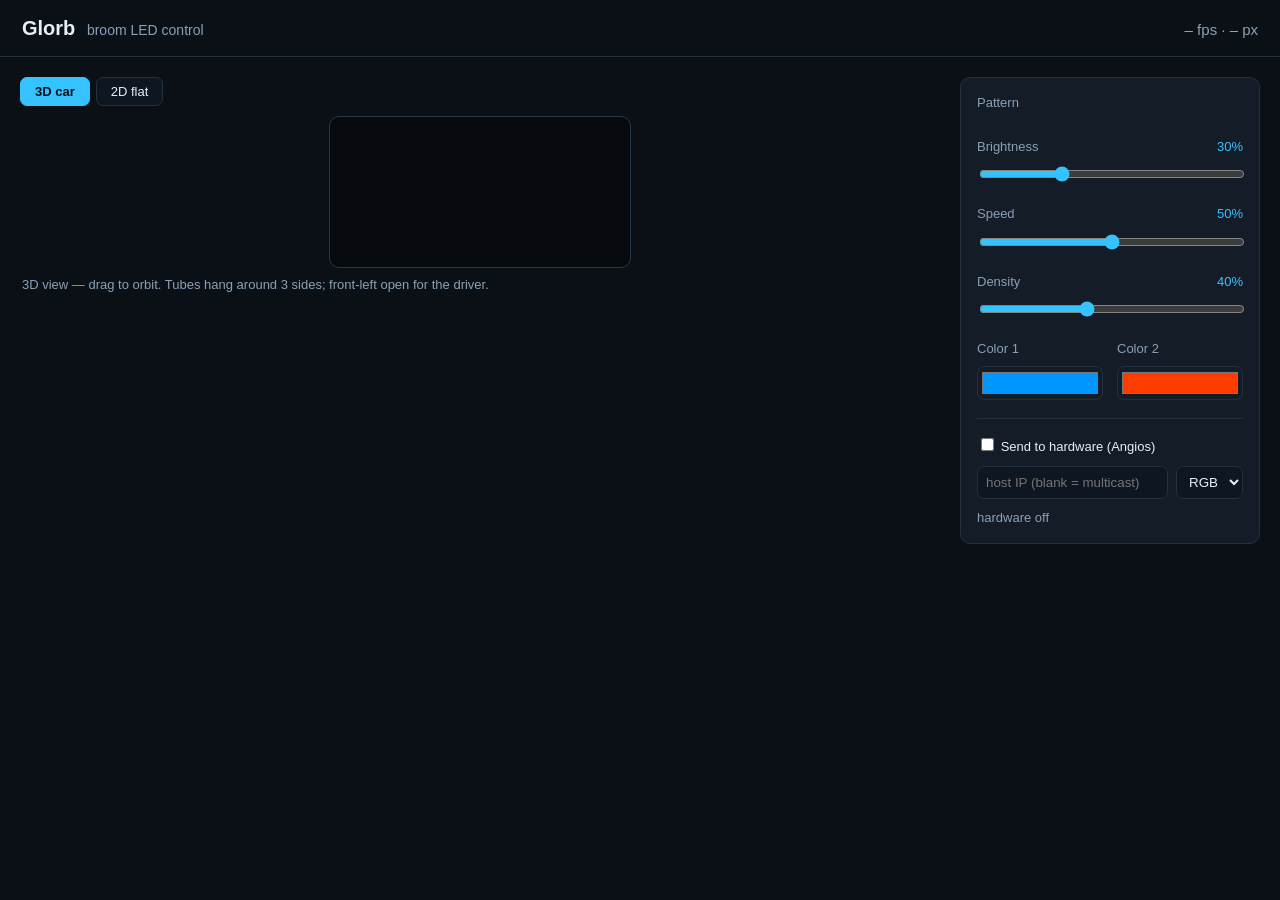
==== lights/glorbleds/webui/static/index.html @ eeea55d0 "3d viewer" ====
<!DOCTYPE html>
<html lang="en">
<head>
<meta charset="utf-8">
<meta name="viewport" content="width=device-width, initial-scale=1">
<title>Glorb — LED control</title>
<link rel="stylesheet" href="style.css">
</head>
<body>
<header>
  <h1>Glorb <span>broom LED control</span></h1>
  <div class="stat"><span id="fps">–</span> fps · <span id="pxcount">–</span> px</div>
</header>

<main>
  <section class="viz">
    <div class="viewtabs">
      <button id="view3d" class="active">3D car</button>
      <button id="view2d">2D flat</button>
    </div>
    <canvas id="car"></canvas>
    <p class="hint" id="hint">3D view — drag to orbit. Tubes hang around 3 sides; front-left open for the driver.</p>
  </section>

  <aside class="controls">
    <div class="group">
      <label>Pattern</label>
      <div id="patterns" class="patterns"></div>
    </div>

    <div class="group">
      <label>Brightness <output id="brightnessOut">30%</output></label>
      <input type="range" id="brightness" min="0" max="100" value="30">
    </div>
    <div class="group">
      <label>Speed <output id="speedOut">50%</output></label>
      <input type="range" id="speed" min="0" max="100" value="50">
    </div>
    <div class="group">
      <label>Density <output id="densityOut">40%</output></label>
      <input type="range" id="density" min="0" max="100" value="40">
    </div>

    <div class="group colors">
      <div><label>Color 1</label><input type="color" id="color1" value="#0096ff"></div>
      <div><label>Color 2</label><input type="color" id="color2" value="#ff3c00"></div>
    </div>

    <div class="group hw">
      <label class="row">
        <input type="checkbox" id="hwEnabled">
        <span>Send to hardware (Angios)</span>
      </label>
      <div class="hwfields">
        <input type="text" id="hwHost" placeholder="host IP (blank = multicast)">
        <select id="hwOrder">
          <option>RGB</option><option>GRB</option><option>RBG</option>
          <option>GBR</option><option>BRG</option><option>BGR</option>
        </select>
      </div>
      <div id="hwStatus" class="hwstatus">hardware off</div>
    </div>
  </aside>
</main>

<script src="app.js"></script>
</body>
</html>
---- lights/glorbleds/webui/static/style.css ----
:root {
  --bg: #0b1017; --panel: #141c28; --line: #22303f;
  --text: #e6eef7; --muted: #8aa0b6; --accent: #34c3ff;
}
* { box-sizing: border-box; }
body {
  margin: 0; background: var(--bg); color: var(--text);
  font: 15px/1.4 -apple-system, Segoe UI, Roboto, sans-serif;
}
header {
  display: flex; align-items: baseline; justify-content: space-between;
  padding: 14px 22px; border-bottom: 1px solid var(--line);
}
h1 { margin: 0; font-size: 20px; font-weight: 700; }
h1 span { color: var(--muted); font-weight: 400; font-size: 14px; margin-left: 6px; }
.stat { color: var(--muted); font-variant-numeric: tabular-nums; }
.stat span { color: var(--accent); }

main { display: flex; gap: 20px; padding: 20px; align-items: flex-start; }
.viz { flex: 1 1 auto; min-width: 0; display: flex; flex-direction: column; align-items: center; }
.viewtabs { display: flex; gap: 6px; align-self: flex-start; margin-bottom: 10px; }
.viewtabs button {
  padding: 6px 14px; border: 1px solid var(--line); border-radius: 7px;
  background: #0e1622; color: var(--text); cursor: pointer; font-size: 13px;
}
.viewtabs button:hover { border-color: var(--accent); }
.viewtabs button.active { background: var(--accent); color: #041018; border-color: var(--accent); font-weight: 600; }
canvas {
  width: auto; height: auto; max-width: 100%; max-height: 74vh;
  background: #05080c; touch-action: none;
  border: 1px solid var(--line); border-radius: 10px;
  filter: blur(0.4px) brightness(1.12);
}
.hint { color: var(--muted); font-size: 13px; margin: 8px 2px 0; align-self: flex-start; }

.controls {
  flex: 0 0 300px; background: var(--panel);
  border: 1px solid var(--line); border-radius: 10px; padding: 16px;
  display: flex; flex-direction: column; gap: 18px;
}
.group label { display: block; font-size: 13px; color: var(--muted); margin-bottom: 8px; }
.group output { color: var(--accent); float: right; font-variant-numeric: tabular-nums; }
input[type=range] { width: 100%; accent-color: var(--accent); }

.patterns { display: grid; grid-template-columns: 1fr 1fr; gap: 8px; }
.patterns button {
  padding: 9px 6px; border: 1px solid var(--line); border-radius: 7px;
  background: #0e1622; color: var(--text); cursor: pointer;
  font-size: 13px; text-transform: capitalize;
}
.patterns button:hover { border-color: var(--accent); }
.patterns button.active { background: var(--accent); color: #041018; border-color: var(--accent); font-weight: 600; }

.colors { display: flex; gap: 14px; }
.colors > div { flex: 1; }
input[type=color] { width: 100%; height: 34px; border: 1px solid var(--line);
  border-radius: 7px; background: none; cursor: pointer; }

.hw { border-top: 1px solid var(--line); padding-top: 16px; }
.row { display: flex; align-items: center; gap: 8px; color: var(--text) !important; }
.hwfields { display: flex; gap: 8px; margin: 10px 0; }
.hwfields input { flex: 1; min-width: 0; }
.hwfields input, .hwfields select {
  padding: 7px 8px; background: #0e1622; color: var(--text);
  border: 1px solid var(--line); border-radius: 7px;
}
.hwstatus { font-size: 13px; color: var(--muted); }
.hwstatus.on { color: #48d17a; }
.hwstatus.err { color: #ff6b6b; }

@media (max-width: 780px) {
  main { flex-direction: column; }
  .controls { flex-basis: auto; width: 100%; }
}
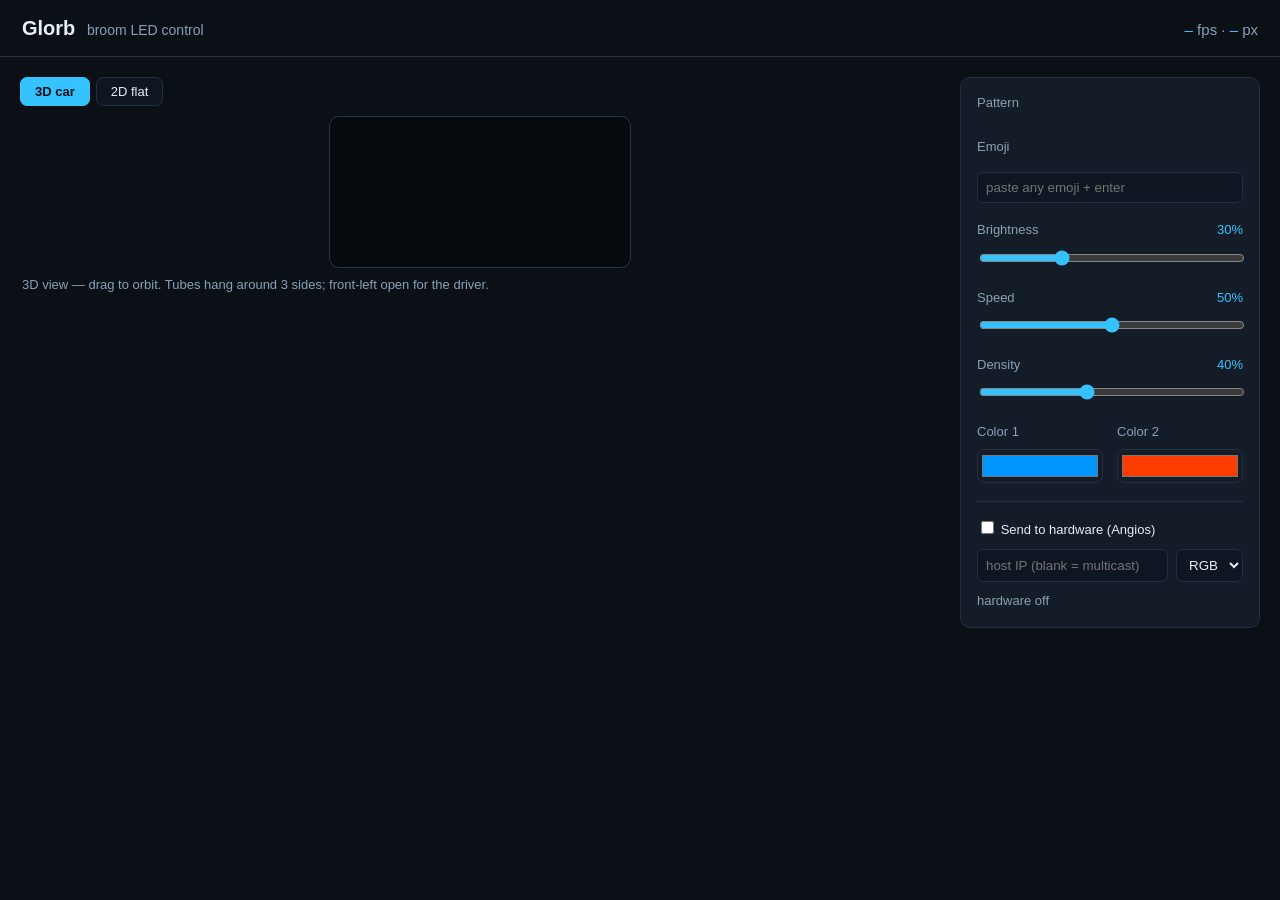
==== commit e554311e: "better patterns" ====
--- a/lights/glorbleds/webui/static/index.html
+++ b/lights/glorbleds/webui/static/index.html
@@ -29,21 +29,27 @@
     </div>
 
     <div class="group">
+      <label>Emoji <span id="emojiCurrent" class="emoji-current"></span></label>
+      <div id="emojis" class="emojis"></div>
+      <input type="text" id="emojiCustom" placeholder="paste any emoji + enter" maxlength="8">
+    </div>
+
+    <div class="group">
       <label>Brightness <output id="brightnessOut">30%</output></label>
       <input type="range" id="brightness" min="0" max="100" value="30">
     </div>
-    <div class="group">
+    <div class="group" id="speedGroup">
       <label>Speed <output id="speedOut">50%</output></label>
       <input type="range" id="speed" min="0" max="100" value="50">
     </div>
-    <div class="group">
+    <div class="group" id="densityGroup">
       <label>Density <output id="densityOut">40%</output></label>
       <input type="range" id="density" min="0" max="100" value="40">
     </div>
 
     <div class="group colors">
-      <div><label>Color 1</label><input type="color" id="color1" value="#0096ff"></div>
-      <div><label>Color 2</label><input type="color" id="color2" value="#ff3c00"></div>
+      <div id="c1Group"><label>Color 1</label><input type="color" id="color1" value="#0096ff"></div>
+      <div id="c2Group"><label>Color 2</label><input type="color" id="color2" value="#ff3c00"></div>
     </div>
 
     <div class="group hw">
--- a/lights/glorbleds/webui/static/style.css
+++ b/lights/glorbleds/webui/static/style.css
@@ -51,6 +51,21 @@
 .patterns button:hover { border-color: var(--accent); }
 .patterns button.active { background: var(--accent); color: #041018; border-color: var(--accent); font-weight: 600; }
 
+.hidden { display: none !important; }
+
+.emojis { display: grid; grid-template-columns: repeat(8, 1fr); gap: 5px; margin-bottom: 8px; }
+.emojis button {
+  padding: 4px 0; border: 1px solid var(--line); border-radius: 7px;
+  background: #0e1622; cursor: pointer; font-size: 18px; line-height: 1.3;
+}
+.emojis button:hover { border-color: var(--accent); }
+.emojis button.active { background: var(--accent); border-color: var(--accent); }
+.emoji-current { color: var(--accent); }
+#emojiCustom {
+  width: 100%; padding: 7px 8px; background: #0e1622; color: var(--text);
+  border: 1px solid var(--line); border-radius: 7px;
+}
+
 .colors { display: flex; gap: 14px; }
 .colors > div { flex: 1; }
 input[type=color] { width: 100%; height: 34px; border: 1px solid var(--line);
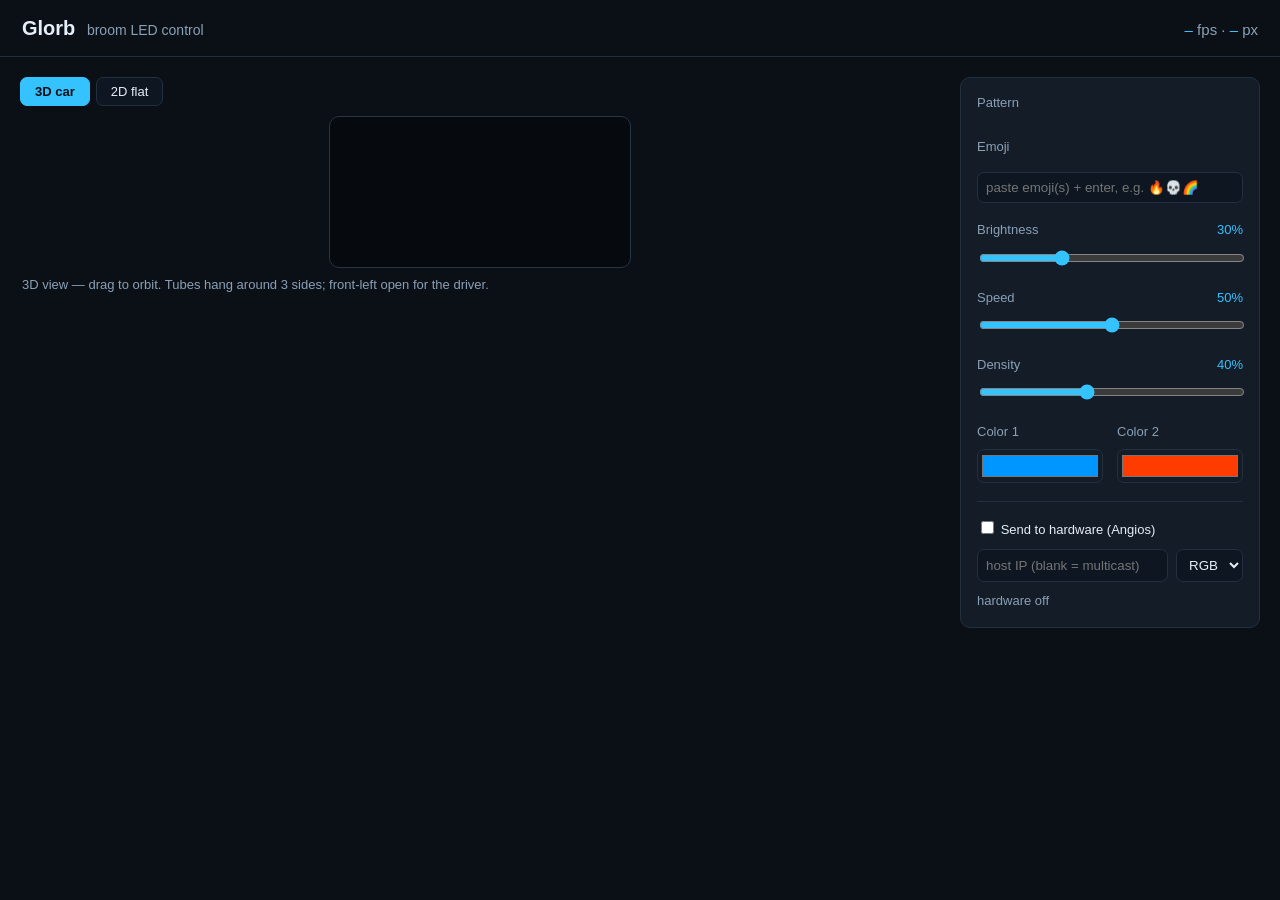
==== commit beb10984: "fixes, diagrams" ====
--- a/lights/glorbleds/webui/static/index.html
+++ b/lights/glorbleds/webui/static/index.html
@@ -31,7 +31,7 @@
     <div class="group">
       <label>Emoji <span id="emojiCurrent" class="emoji-current"></span></label>
       <div id="emojis" class="emojis"></div>
-      <input type="text" id="emojiCustom" placeholder="paste any emoji + enter" maxlength="8">
+      <input type="text" id="emojiCustom" placeholder="paste emoji(s) + enter, e.g. 🔥💀🌈" maxlength="32">
     </div>
 
     <div class="group">
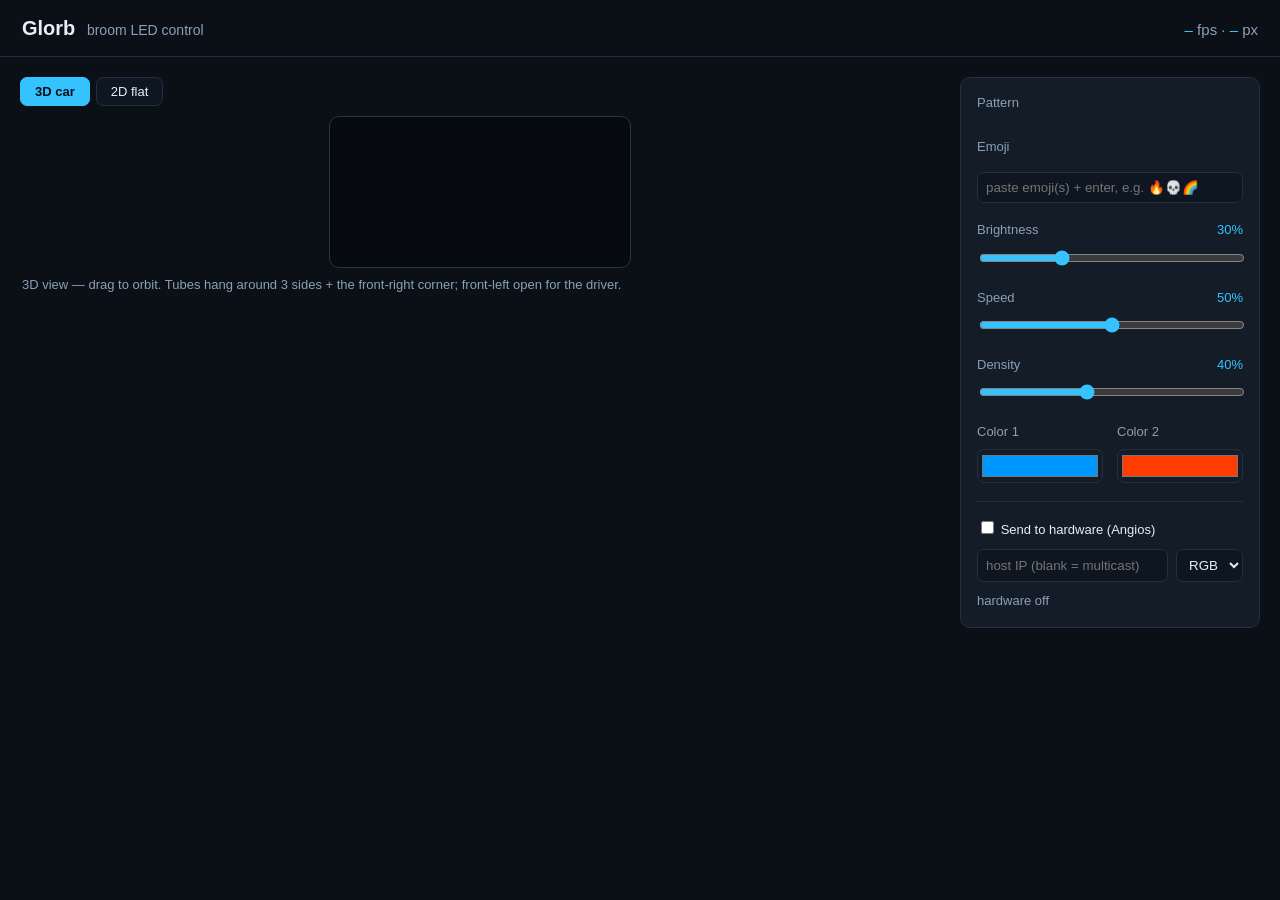
==== commit 7fa908d4: "Fix CI: make side handling generic for zone F (front-right board) tube-map.json now has a 4th side '" ====
--- a/lights/glorbleds/webui/static/index.html
+++ b/lights/glorbleds/webui/static/index.html
@@ -19,7 +19,7 @@
       <button id="view2d">2D flat</button>
     </div>
     <canvas id="car"></canvas>
-    <p class="hint" id="hint">3D view — drag to orbit. Tubes hang around 3 sides; front-left open for the driver.</p>
+    <p class="hint" id="hint">3D view — drag to orbit. Tubes hang around 3 sides + the front-right corner; front-left open for the driver.</p>
   </section>
 
   <aside class="controls">
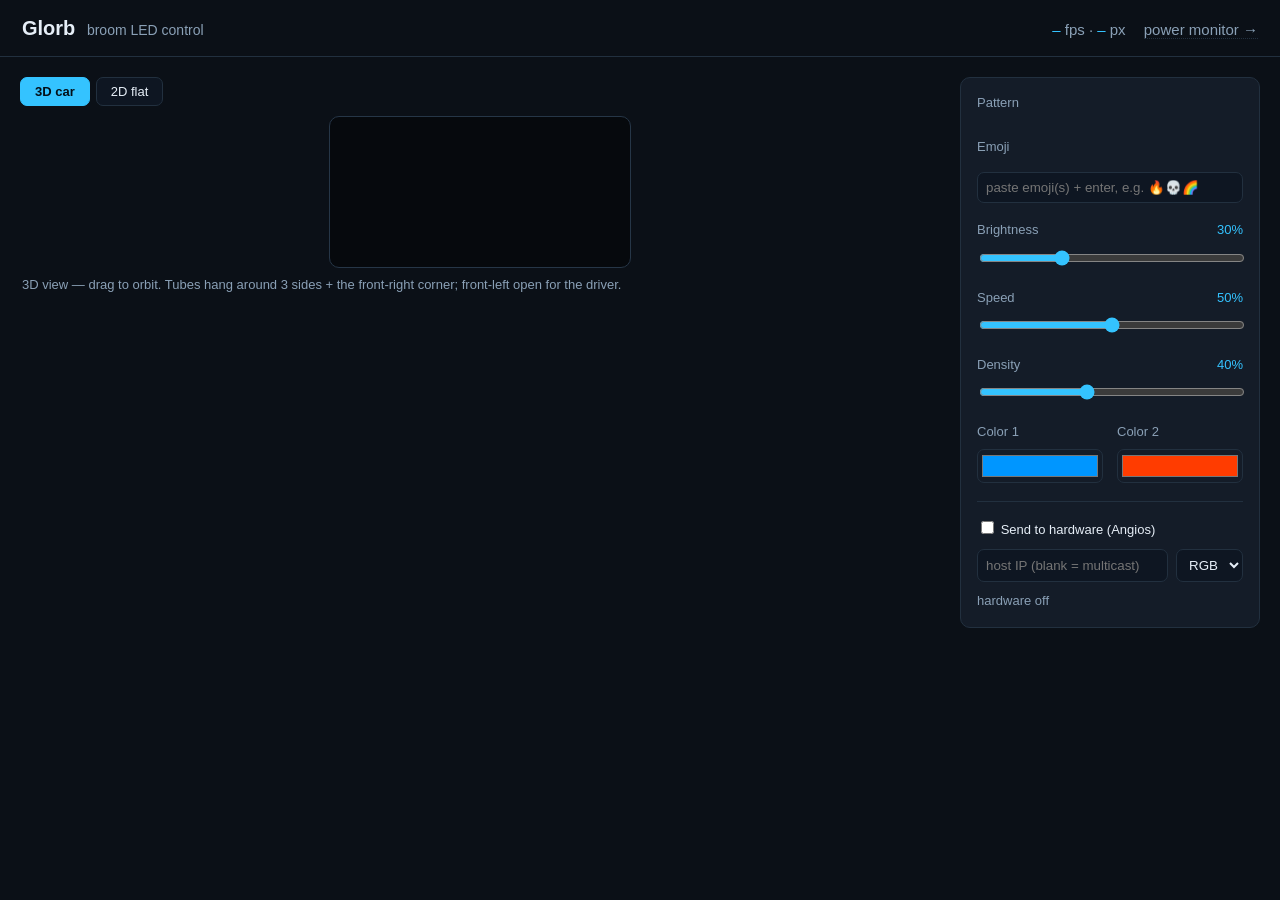
==== commit 2b8b591f: "Add glorbmon: read all three BMSes at once instead of three vendor tools Monitoring the car meant al" ====
--- a/lights/glorbleds/webui/static/index.html
+++ b/lights/glorbleds/webui/static/index.html
@@ -9,7 +9,10 @@
 <body>
 <header>
   <h1>Glorb <span>broom LED control</span></h1>
-  <div class="stat"><span id="fps">–</span> fps · <span id="pxcount">–</span> px</div>
+  <div class="stat">
+    <span id="fps">–</span> fps · <span id="pxcount">–</span> px
+    <a id="powerlink" class="crosslink" href="http://localhost:8081/">power monitor →</a>
+  </div>
 </header>
 
 <main>
--- a/lights/glorbleds/webui/static/style.css
+++ b/lights/glorbleds/webui/static/style.css
@@ -15,6 +15,9 @@
 h1 span { color: var(--muted); font-weight: 400; font-size: 14px; margin-left: 6px; }
 .stat { color: var(--muted); font-variant-numeric: tabular-nums; }
 .stat span { color: var(--accent); }
+.crosslink { color: var(--muted); text-decoration: none; margin-left: 14px;
+  border-bottom: 1px dotted var(--line); }
+.crosslink:hover { color: var(--accent); border-bottom-color: var(--accent); }
 
 main { display: flex; gap: 20px; padding: 20px; align-items: flex-start; }
 .viz { flex: 1 1 auto; min-width: 0; display: flex; flex-direction: column; align-items: center; }
